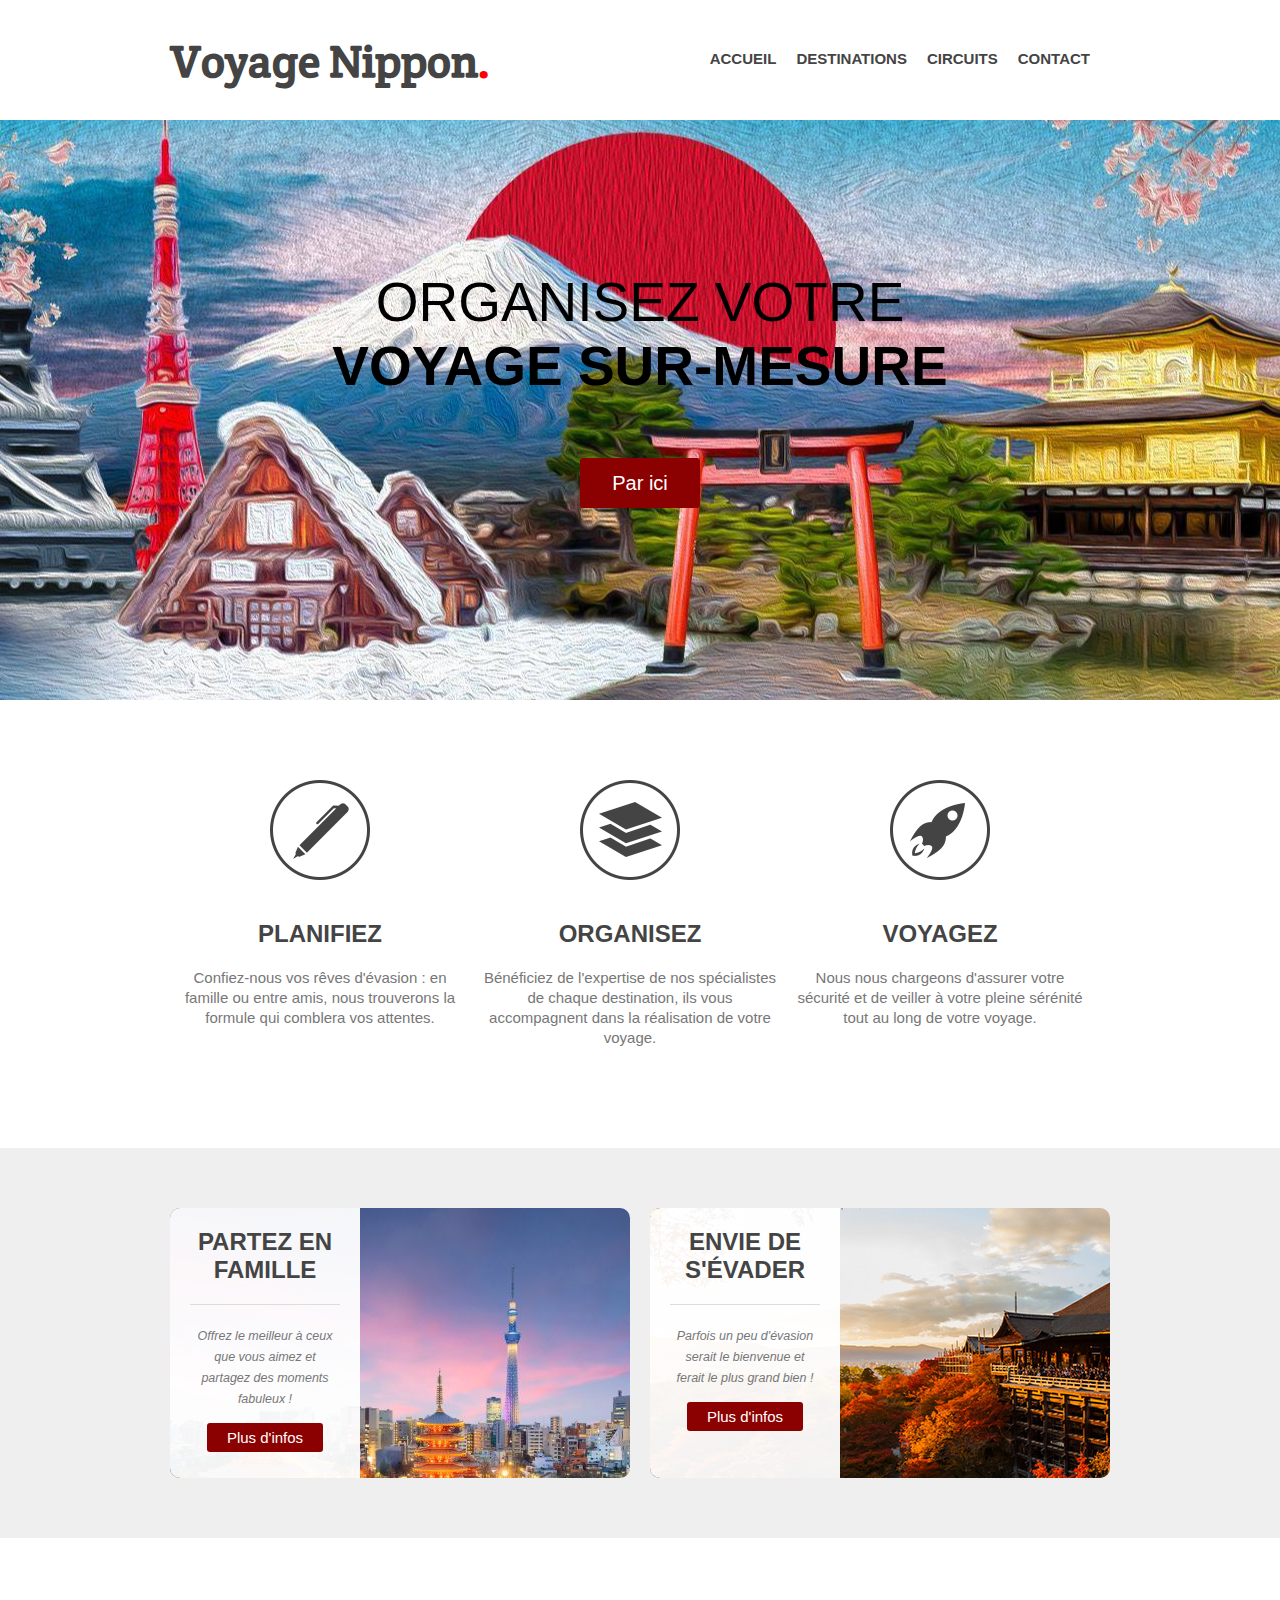
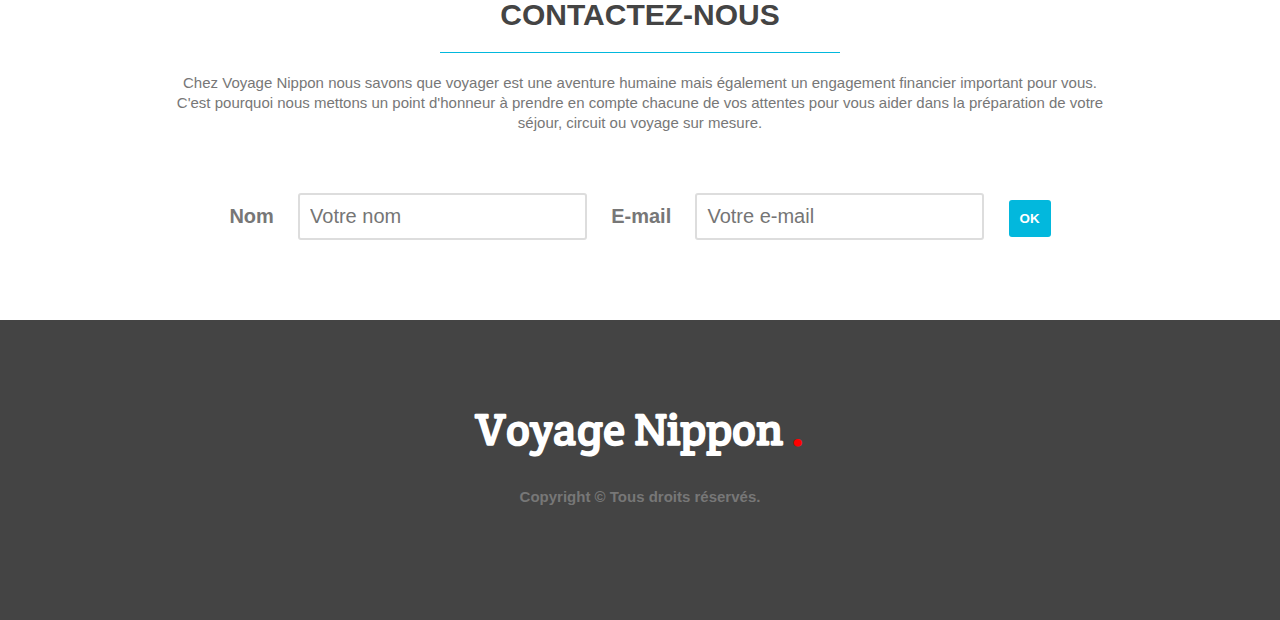
==== index.html @ 447dfc03 "Add files via upload" ====
<!DOCTYPE html>
<html>
<head>
    <meta charset='utf-8'>
    <meta http-equiv='X-UA-Compatible' content='IE=edge'>
    <title>Voyage Nippon</title>
    <meta name='viewport' content='width=device-width, initial-scale=1'>
    <link rel='stylesheet' type='text/css' media='screen' href='styles.css'>
    <link href="https://fonts.googleapis.com/css?family=Crete+Round" rel="stylesheet">
    <script src='main.js'></script>
</head>
<body>
 
<header>
    <div class="wrapper">
    <h1>Voyage Nippon<span class="red">.</span></h1>
    <nav>
        <ul>
            <li><a href="#main-image">Accueil</a></li>    
            <li><a href="#steps">Destinations</a></li>
            <li><a href="#possibilities">Circuits</a></li>
            <li><a href="#contact" >Contact</a></li>
         </ul>
    </nav>
</div>
</header>



    <section id="main-image">
        <div class="wrapper">
            <h2 class="dark">Organisez votre<br><strong> voyage sur-mesure</strong></h2>
            <a href="#" class="button-1">Par ici</a>
        </div>
        
      
    </section>
 
    <section id="steps">
        <div class="wrapper">
<ul>
    <li id="step-1">
        <h4>Planifiez</h4>
        <p>Confiez-nous vos rêves d'évasion : en famille ou entre amis, nous trouverons la formule qui comblera vos attentes.
        </p>
    </li>
    <li id="step-2">
        <h4>Organisez</h4>
        <p>Bénéficiez de l'expertise de nos spécialistes de chaque destination, ils vous accompagnent dans la réalisation de votre voyage.
        </p>
    </li>
    <li id="step-3">
        <h4>Voyagez</h4>
        <p>Nous nous chargeons d'assurer votre sécurité et de veiller à votre pleine sérénité tout au long de votre voyage.
        </p>
    </li>
    <div class="clear"></div>
</ul>
</div>
    </section>

    <section id="possibilities">
        <div class="wrapper">

            <article style="background-image:url('assets/852193.jpg')">
                <div class="overlay">
                    <h4>Partez en <br>famille</h4>
                    <p><small> Offrez le meilleur à ceux que vous aimez et partagez des moments fabuleux !</small></p>
                    <a href="#" class="button-2">Plus d'infos</a>
                </div>
            </article>

            <article style="background-image:url('assets/vacances-au-japon-sejour-a-kyoto.jpg')">
                <div class="overlay">
                    <h4>Envie de s'évader</h4>
                <p><small> Parfois un peu d'évasion serait le bienvenue et ferait le plus grand bien !</small></p>
                <a href="#" class="button-2">Plus d'infos</a>         
            </div>
            </article>

            <div class="clear"></div>

        </div>
 
    </section>

    <section id="contact">
        <div class="wrapper">
            <h3>Contactez-nous</h3>
            <p>Chez Voyage Nippon nous savons que voyager est une aventure humaine mais également un engagement financier important pour vous. C'est pourquoi nous mettons un point d'honneur à prendre en compte chacune de vos attentes pour vous aider dans la préparation de votre séjour, circuit ou voyage sur mesure.</p>
        
            <form action="">
                <label for="name">Nom</label>
                <input type="text" id="name" placeholder="Votre nom">

                <label for="email">E-mail</label>
                <input type="text" id="email" placeholder="Votre e-mail">
            
                <input type="submit" value="OK" class="button-3">
            </form>
        
        </div>

    </section>
       

<!---------ceci est un commentaire-->

<footer>
    <div class="wrapper">
        <h1>Voyage Nippon <span class="red">.</span></h1>
        <div class="copyright">Copyright © Tous droits réservés.</div>
    </div>
</footer>


</body>
</html>
---- styles.css ----
/* general */

* {
    margin: 0;
    padding: 0;
}

body {

    font-family: Arial, sans-serif;
    font-size: 15px;
}

h1,h2,h3,h4 {
    color: #444;

}

h1 {

font-family: 'Crete Round', serif;
font-size: 45px;

}

h2 {

    font-size: 55px;
}

h3 {

    font-size: 30px;
}

h4{

    font-size: 24px;
    text-transform: uppercase;
}

p{

    line-height: 20px;
    color: #777;
}



.red {

    color: red;
}

h2.dark{
    color:black;
}

.wrapper {

    width: 940px;
    margin: 0 auto;
    padding: 0 10px;
}


ul {

list-style: none;
}

a {
    text-decoration: none;
    color: #444;
}


.clear {
    clear: both;
}

/* HEADER*/

.logo {

    float: right;
}

header {
    height: 120px;
}

header h1 {
    float: left;
    margin-top: 32px;
}

header nav {
    float: right;
    margin-top: 50px;
}

header nav ul li {

    display: inline-block;
    float: left;
    list-style: none;

 }

header nav ul li a {

    text-transform: uppercase;
    font-weight: bold;
    margin-right: 20px;
    font-weight: bold;
}

header nav ul li a:hover {

    color: #02b8dd;

}


/* main-image*/

#main-image {

    height: 580px;
    background: url('assets/bandeau-regions.jpg') center;
    background-repeat: no-repeat;

}

#main-image h2 {

font-weight: normal;
text-transform: uppercase;
text-align: center;
padding: 150px 0 40px 0;
margin-bottom: 20px;
}

.button-1 {

    width: 120px; 
    height: 50px;
    display: block;
    background-color: darkred;
    color: #ffff;
    font-size: 20px; 
    margin : 0 auto;
    line-height: 50px;
    text-align: center;
    border-radius: 3px;
}

.button-1:hover {

    background: #02b8dd;
}

/* steps*/

#steps ul {

    margin: 80px 0; 
}

#steps ul li {

    width: 300px;
    float: left;
    padding-top: 140px;
    text-align: center;
    margin-right: 10px;
}

#steps h4 {

    text-transform: uppercase;
    margin-bottom: 20px;
}

#steps p {


    margin-bottom: 20px;
}


#step-1 {

    background: url('assets/steps-icon-1.png') no-repeat top center;
}

#step-2 {    
    background: url('assets/steps-icon-2.png') no-repeat top center;
}

#step-3 {    
    background: url('assets/steps-icon-3.png') no-repeat top center;
}

/* possibilities*/

#possibilities {

    background-color: #efefef;
    padding: 60px 0;
}

#possibilities article {

    width: 460px;
    height: 270px;
    float: left;
    border-radius: 10px;
}

#possibilities article p {

    font-style: italic;
    text-align: center;
    margin-bottom:20px;
}

#possibilities article:first-child {

    margin-right: 20px;

}

.overlay {

    box-sizing: border-box;
    background: rgba(255,255,255,0.95);
    height: 100%;
    width: 190px;
    padding: 20px;
    border-radius: 10px 0 0 10px;
    text-align: center;
}

article h4 {

    border-bottom:  1px solid #ddd; 
    padding-bottom: 20px;
    margin-bottom: 20px;
    text-align: center;

}

.button-2 {

    color: #fff;
    background-color: darkred;
    padding: 6px 20px;
    border-radius: 3px;


}

.button-2:hover{

    background:#02b8dd;

}

/* contact*/

#contact {

    padding:60px;
    text-align: center;
}

#contact h3 {

    width: 400px;
    text-transform: uppercase;
    margin: 0 auto 20px auto ;
    border-bottom: 1px solid #02b8dd;
    padding-bottom: 20px;

}

form {

    margin: 60px 0 20px 0;
}


label {

    font-weight: bold;
    font-size: 20px;
    margin-right: 20px; 
    color: #777;
}

input[type="text"] {

    padding: 10px;
    font-size: 20px;
    margin-right: 20px;
    border:  2px solid #ddd;
    border-radius: 3px;
}

.button-3 {

    color: #fff;
    font-size: 20 px;
    font-weight: bold;
    padding: 11px;
    background-color: #02b8dd;
    border-style: none; /* pour enlever le bord du bouton*/
    border-radius: 3px;
}

.button-3:hover{

    color: #fff;
    background-color: darkred;
}

 /* footer*/

 footer {

height: 300px;
background-color: #444;

 }

 footer h1 {

    color: #fff;
    text-align: center;
    padding-top: 80px; 
}

.copyright {

    text-align: center;
    font-weight: bold;
    padding-top: 30px;
    color: #777;
}
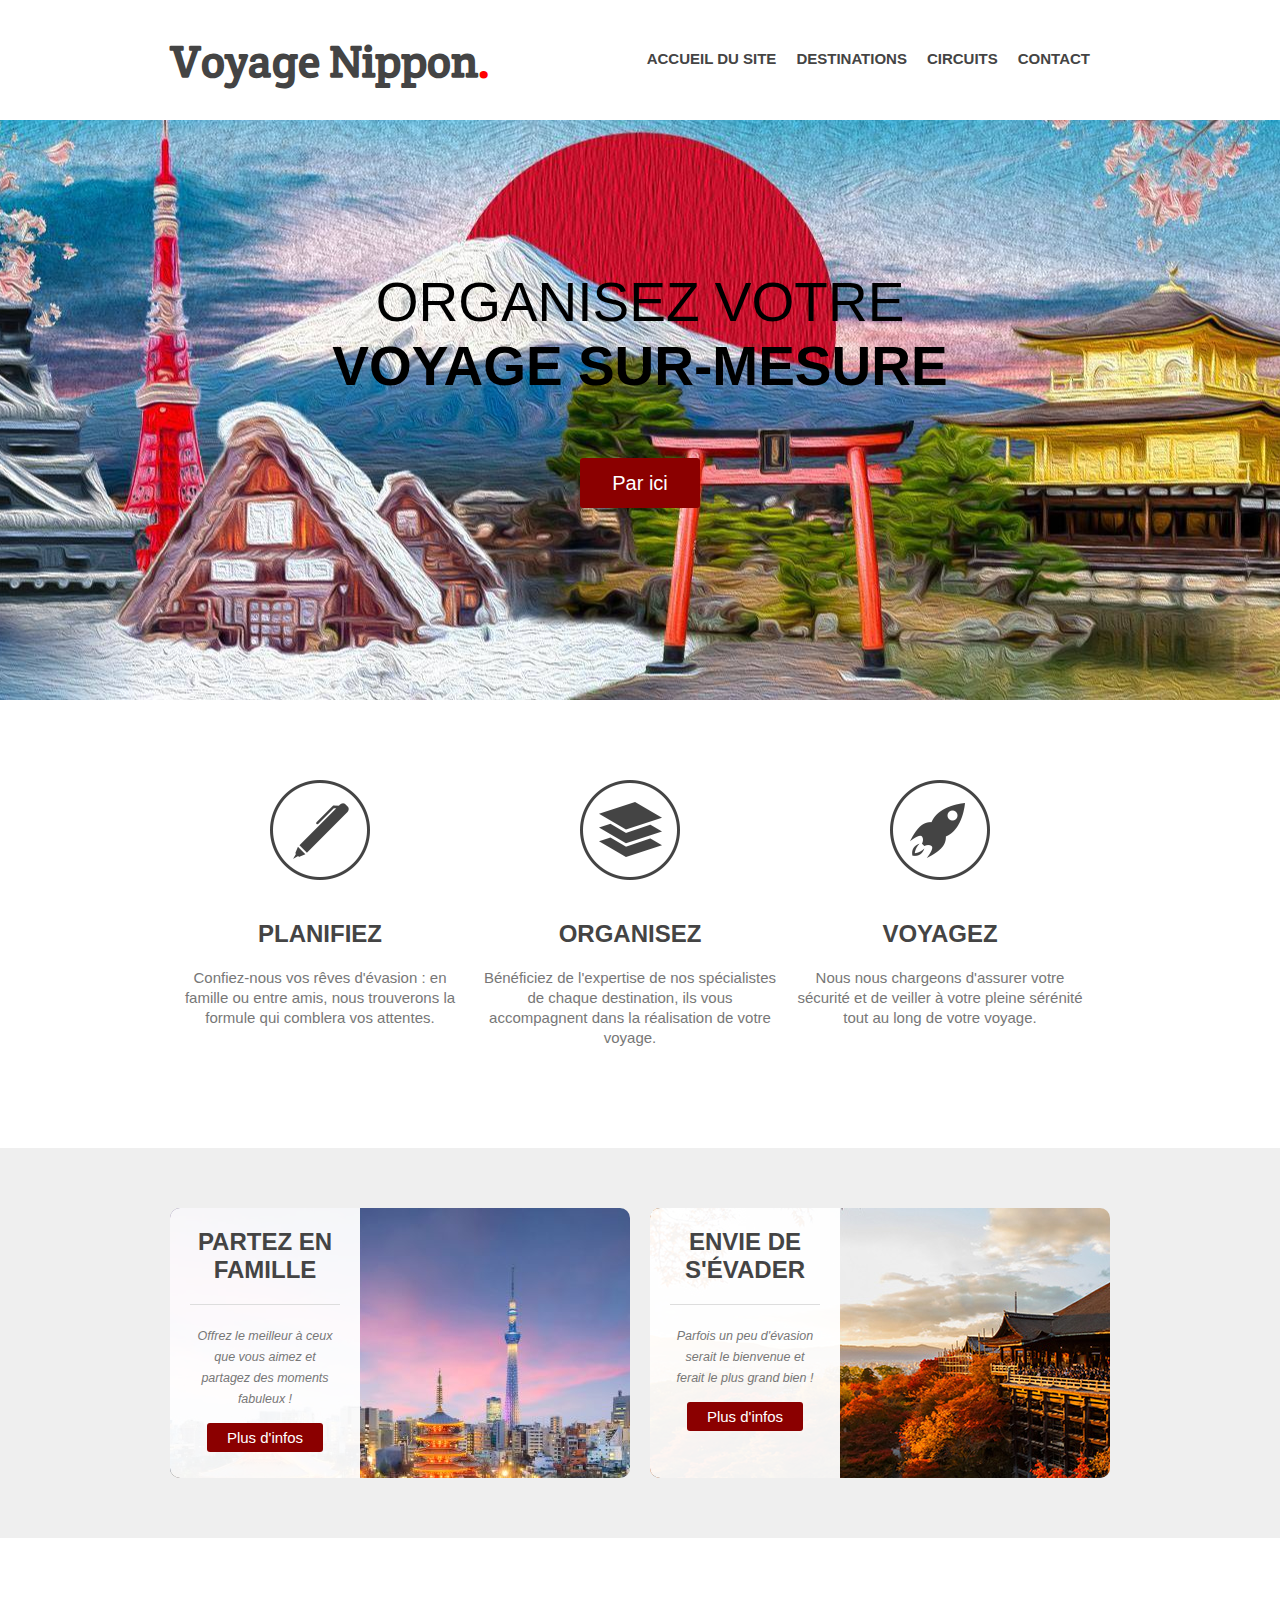
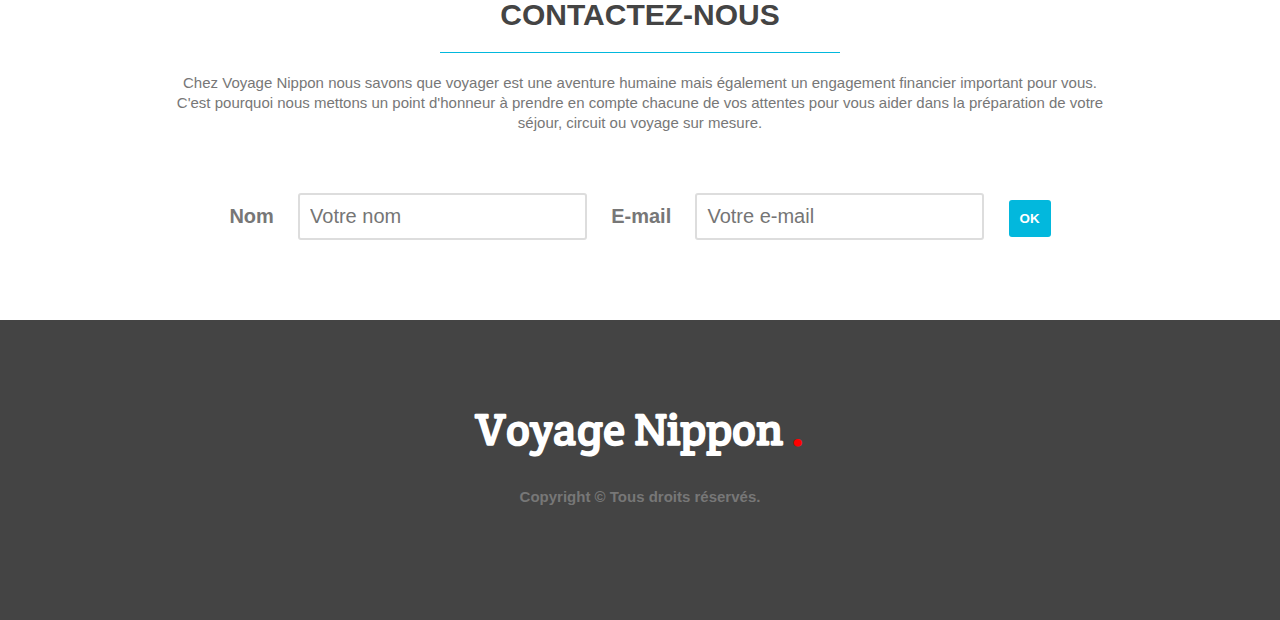
==== commit ae42ba85: "Update index.html" ====
--- a/index.html
+++ b/index.html
@@ -16,7 +16,7 @@
     <h1>Voyage Nippon<span class="red">.</span></h1>
     <nav>
         <ul>
-            <li><a href="#main-image">Accueil</a></li>    
+            <li><a href="#main-image">Accueil du site </a></li>    
             <li><a href="#steps">Destinations</a></li>
             <li><a href="#possibilities">Circuits</a></li>
             <li><a href="#contact" >Contact</a></li>
@@ -115,4 +115,4 @@
 
 
 </body>
-</html>+</html>
